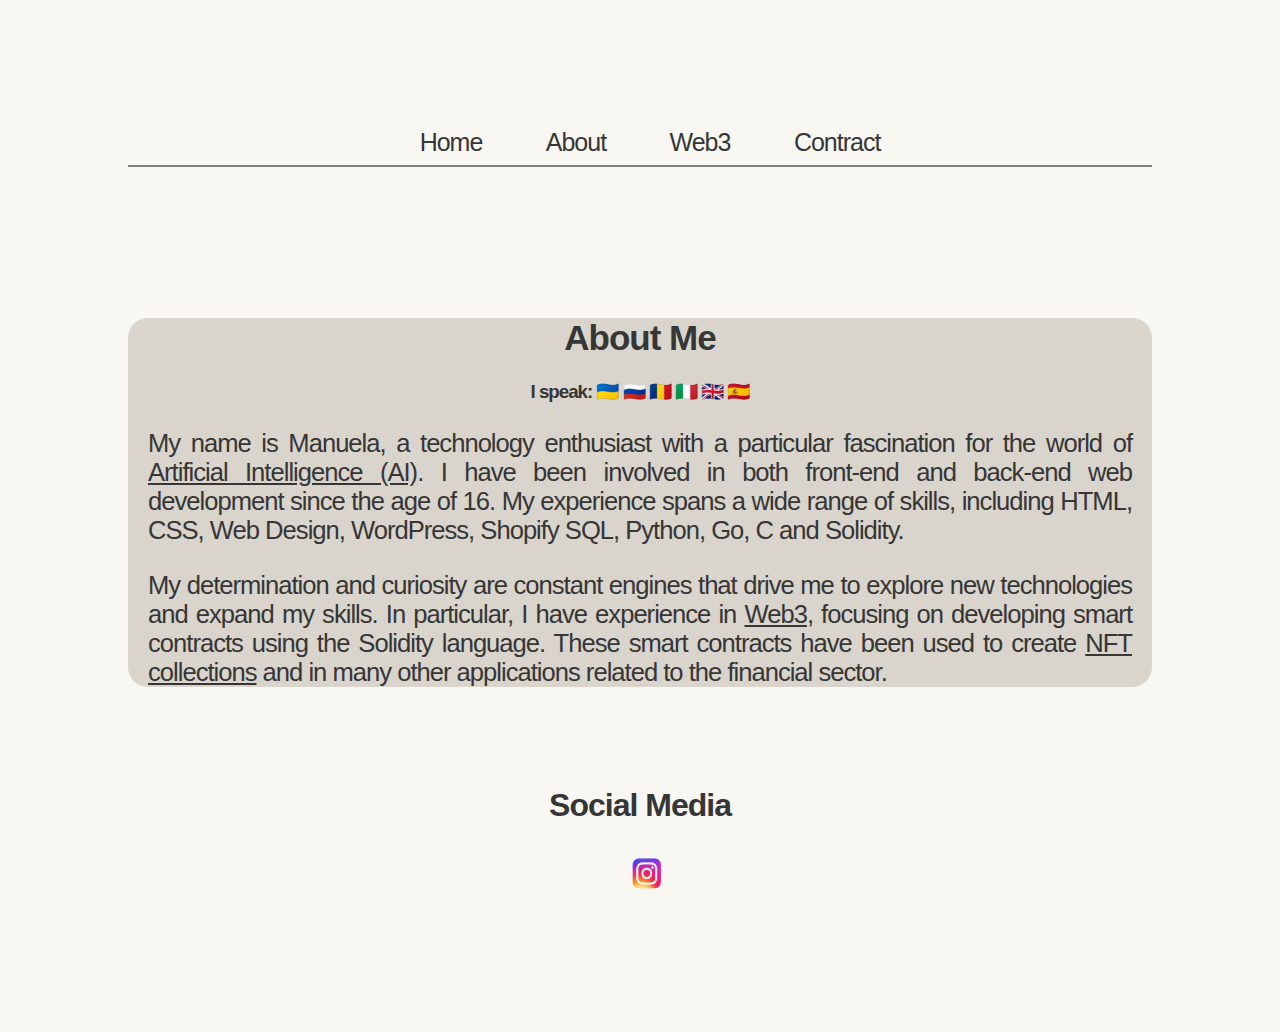
==== about.html @ 903e6a5f "upload" ====
<!DOCTYPE html>
<html>
    <head>
        <title>Manuela Cuci</title>
        <meta charset="utf-8">
        <link href="style.css" rel="stylesheet"/>
        <meta name="viewport" content="width=device-width, initial-scale=1" />
        <link rel="icon" type="image/png" href="./images/logo-cuci.png">
      </head>
      <div class="navbar">
        <a href="./index.html">Home</a>
        <a href="./about.html">About</a>
        <a href="./web3.html">Web3</a>
        <a href="./index.html#Contact">Contract</a>
        <hr style="height:2px;border-width:0;color:gray;background-color:gray">
      </div>
      <body>
        <section id="About">
            <div style="background-color: #d9d4cc; margin-top: 100px; border-radius: 20px; height: auto; width: auto;">
              <h1 style="font-size: 35px;">About Me</h1>
              <h3>I speak: 🇺🇦 🇷🇺 🇷🇴 🇮🇹 🇬🇧 🇪🇸</h3>
              <div class="bio">
                <p style="margin-left: 20px; margin-right: 20px;">
                  My name is Manuela, a technology enthusiast with a particular fascination 
                  for the world of <a style="text-decoration: underline;" href="ai.html">Artificial Intelligence (AI)</a>. I have been involved in both 
                  front-end and back-end web development since the age of 16. My experience spans a wide range of skills, including HTML, CSS, Web Design, 
                  WordPress, Shopify SQL, Python, Go, C and Solidity.
                </p>
                <p style="margin-left: 20px; margin-right: 20px;">
                  My determination and curiosity are constant engines that drive me to explore new technologies 
                  and expand my skills. In particular, I have experience in <a style="text-decoration: underline;" href="./blog.html">Web3</a>, focusing on developing smart 
                  contracts using the Solidity language. These smart contracts have been used to create <a style="text-decoration: underline;" href="./web3.html">NFT 
                  collections</a> and in many other applications related to the financial sector.
                </p>
              </div>
            </div>
          </section>
          <div style="margin-top: 100px;">
            <h1>Social Media</h1>
            <a href="https://www.instagram.com/manuelacuci/"><img src="./images/instagram.png" style="height: 55px; width: 85px; margin-left: 10px;" alt="Instagram"/></a>
          </div>
      </body>
</html>
---- style.css ----
body {
  background-color: #f8f7f2;;
  font-family: 'Gill Sans', 'Gill Sans MT', Calibri, 'Trebuchet MS', sans-serif;
  padding: auto;
  text-align: center;
  color: rgb(54, 54, 54);
  margin: 10%;
  width: 80%;
  letter-spacing: -1px;
}

.navbar {
  width: 100%;
  height: 10vh;
}

.navbar a{
  padding: 6px 20px;
  margin-left: 20px;
  font-size: 25px;
}

.navbar a:hover {
  color: rgb(79, 181, 206);
}

.photo-profile {
  border-radius: 50%;
  width: 140px;
  height: 160px;
  display: block; 
  margin: 0 auto; 
}

.container {
  display: flex;
  flex-wrap: wrap;
  justify-content: center;
  align-items: center;
}

.text-section {
  flex: 1;
  max-width: 400px; /* Imposta una larghezza massima per le sezioni di testo */
  margin: 10px;
  text-align: center;
}

.profile-image {
  max-width: 25%; /* Assicura che l'immagine non superi la larghezza del contenitore */
  border-radius: 20px;
}

@media (max-width: 768px) {
  .profile-image {
    max-width: 100%; /* Modifica la larghezza massima per le sezioni di testo su schermi più piccoli */
  }
}


a {
  text-decoration: none;
}

a:link {
  color: rgb(54, 54, 54);
}

a:visited {
  color: rgb(54, 54, 54);
}

a:hover {
  color: rgb(118, 134, 142);
}

p{
  font-size: 1.6em;
  text-align: justify;
  
}



.AVOTARS {
  text-align: center;
}
.avotars, .thepond {
  border-radius: 10%;
  width: 200px;
  height: 200px;
}
.incentive {
  border-radius: 10%;
  width: 200px;
  height: 200px;
}


@media (max-width: 640px) {
  p {
    font-size: 1.2em;
    
    font-kerning: none;
  }
}

/* Tooltip container */
.tooltip {
  position: relative;
  display: inline-block;
}

/* Tooltip text */
.tooltip .tooltiptext {
  visibility: hidden;
  width: 120px;
  background-color: #afbab9;
  color: #000000;
  text-align: center;
  padding: 5px 0;
  border-radius: 6px;

  /* Position the tooltip text */
  position: absolute;
  z-index: 1;
  bottom: 125%;
  left: 50%;
  margin-left: -60px;

  /* Fade in tooltip */
  opacity: 0;
  transition: opacity 0.3s;
}

/* Tooltip arrow */
.tooltip .tooltiptext::after {
  content: "";
  position: absolute;
  top: 100%;
  left: 50%;
  margin-left: -5px;
  border-width: 5px;
  border-style: solid;
  border-color: #afbab9 transparent transparent transparent;
}

/* Show the tooltip text when you mouse over the tooltip container */
.tooltip:hover .tooltiptext {
  visibility: visible;
  opacity: 2;
}

/* galleria dei miei lavori */
div.gallery {
  border: 1px solid #ccc;
}

div.gallery:hover {
  border: 1px solid #777;
}

div.gallery img {
  width: 100%;
  height: auto;
}

div.desc {
  padding: 15px;
  text-align: center;
}

* {
  box-sizing: border-box;
}

.responsive {
  padding: 0 6px;
  float: left;
  width: 24.99999%;
}

@media only screen and (max-width: 700px) {
  .responsive {
    width: 49.99999%;
    margin: 6px 0;
  }
}

@media only screen and (max-width: 500px) {
  .responsive {
    width: 100%;
  }
}

.clearfix:after {
  content: "";
  display: table;
  clear: both;
}
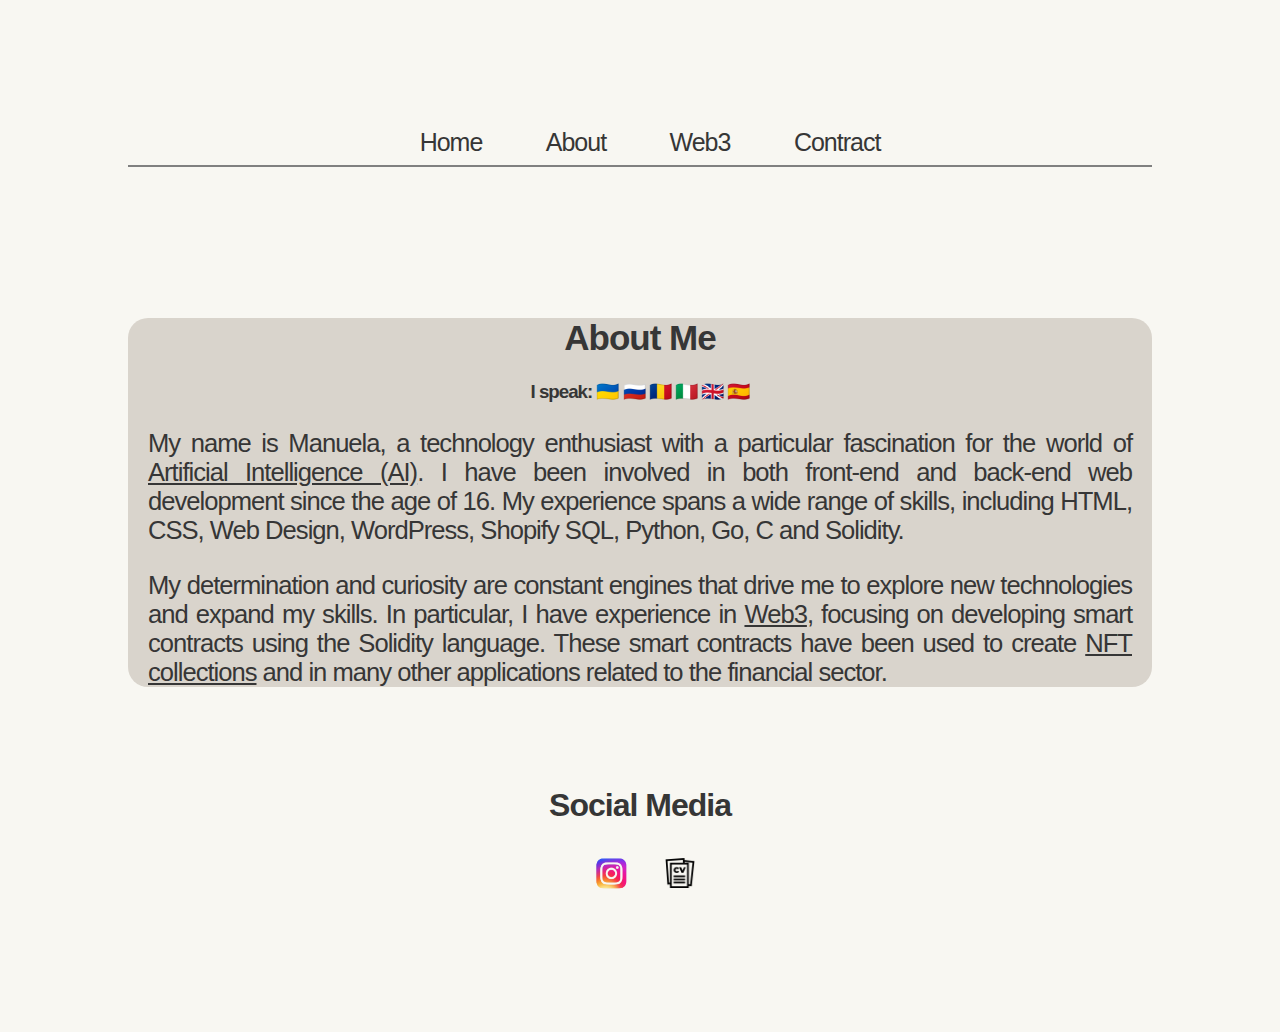
==== commit ba574f25: "upload" ====
--- a/about.html
+++ b/about.html
@@ -35,9 +35,23 @@
               </div>
             </div>
           </section>
-          <div style="margin-top: 100px;">
+          
+          <!--Social e CV-->
+          <div style="margin-top: 100px; text-align: center;">
             <h1>Social Media</h1>
-            <a href="https://www.instagram.com/manuelacuci/"><img src="./images/instagram.png" style="height: 55px; width: 85px; margin-left: 10px;" alt="Instagram"/></a>
-          </div>
+            <div style="display: inline-flex; align-items: center; justify-content: center;">
+                <!-- Link a Instagram con icona -->
+                <a href="https://www.instagram.com/manuelacuci/" style="margin-left: -20px;">
+                    <img src="./images/instagram.png" style="height: 55px; width: 90px;" alt="Instagram"/>
+                </a>
+        
+                <!-- Link al Curriculum Vitae con icona -->
+                <a href="./images/CV.pdf" style="margin-left: 10px;">
+                    <img src="./images/curriculum-vitae.png" style="height: 30px; width: 30px;" alt="Curriculum Vitae"/>
+                </a>
+            </div>
+        </div>
+        
+        
       </body>
 </html>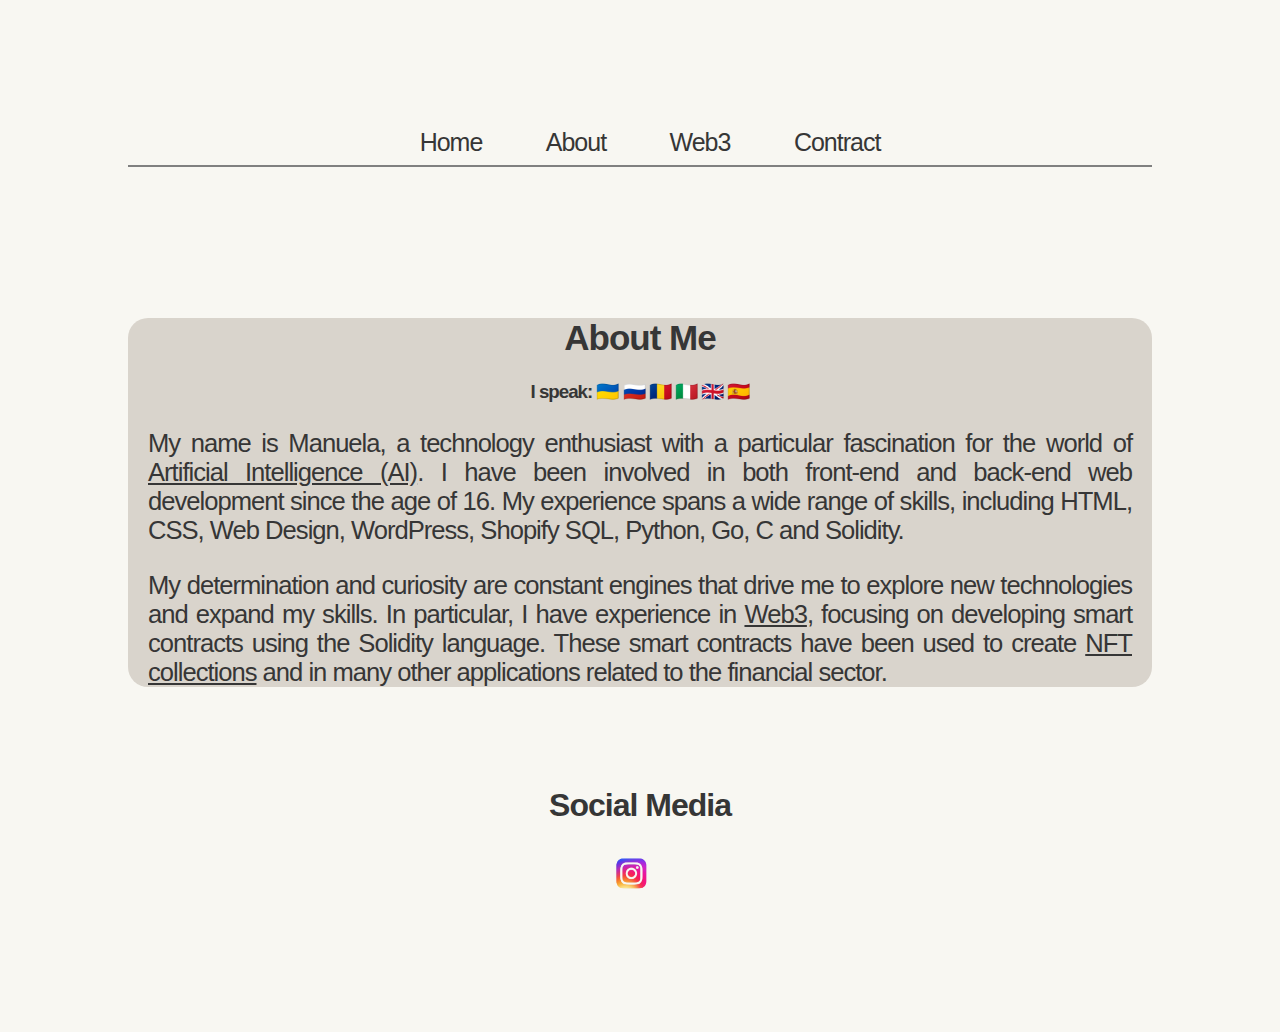
==== commit fd047f95: "upload" ====
--- a/about.html
+++ b/about.html
@@ -45,10 +45,11 @@
                     <img src="./images/instagram.png" style="height: 55px; width: 90px;" alt="Instagram"/>
                 </a>
         
-                <!-- Link al Curriculum Vitae con icona -->
+                <!-- Link al Curriculum Vitae con icona
                 <a href="./images/CV.pdf" style="margin-left: 10px;">
                     <img src="./images/curriculum-vitae.png" style="height: 30px; width: 30px;" alt="Curriculum Vitae"/>
                 </a>
+                 -->
             </div>
         </div>
         
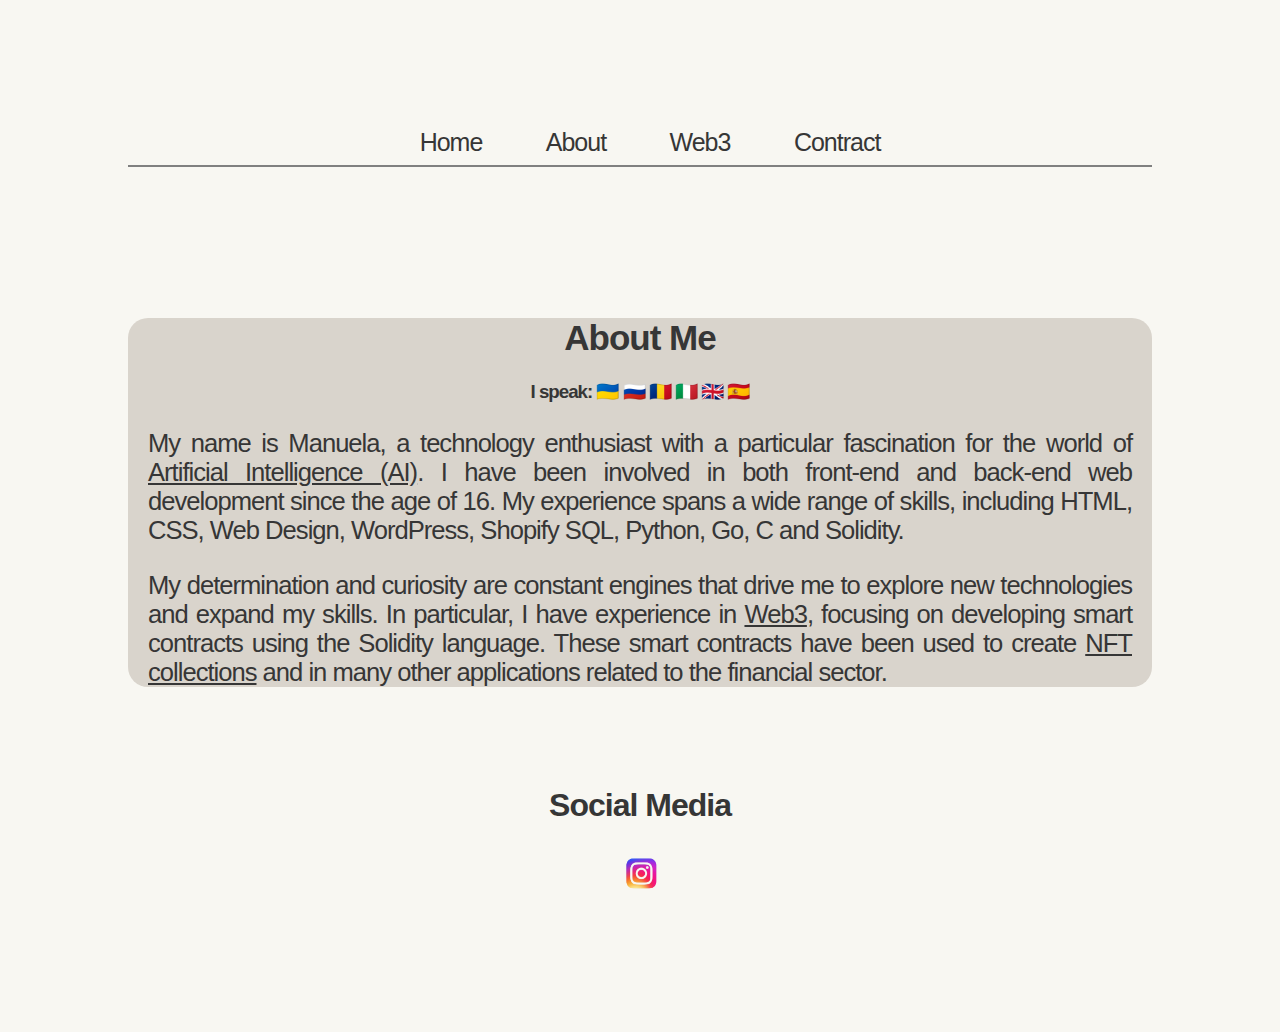
==== commit 9ce31e33: "upload" ====
--- a/about.html
+++ b/about.html
@@ -41,7 +41,7 @@
             <h1>Social Media</h1>
             <div style="display: inline-flex; align-items: center; justify-content: center;">
                 <!-- Link a Instagram con icona -->
-                <a href="https://www.instagram.com/manuelacuci/" style="margin-left: -20px;">
+                <a href="https://www.instagram.com/manuelacuci/">
                     <img src="./images/instagram.png" style="height: 55px; width: 90px;" alt="Instagram"/>
                 </a>
         
